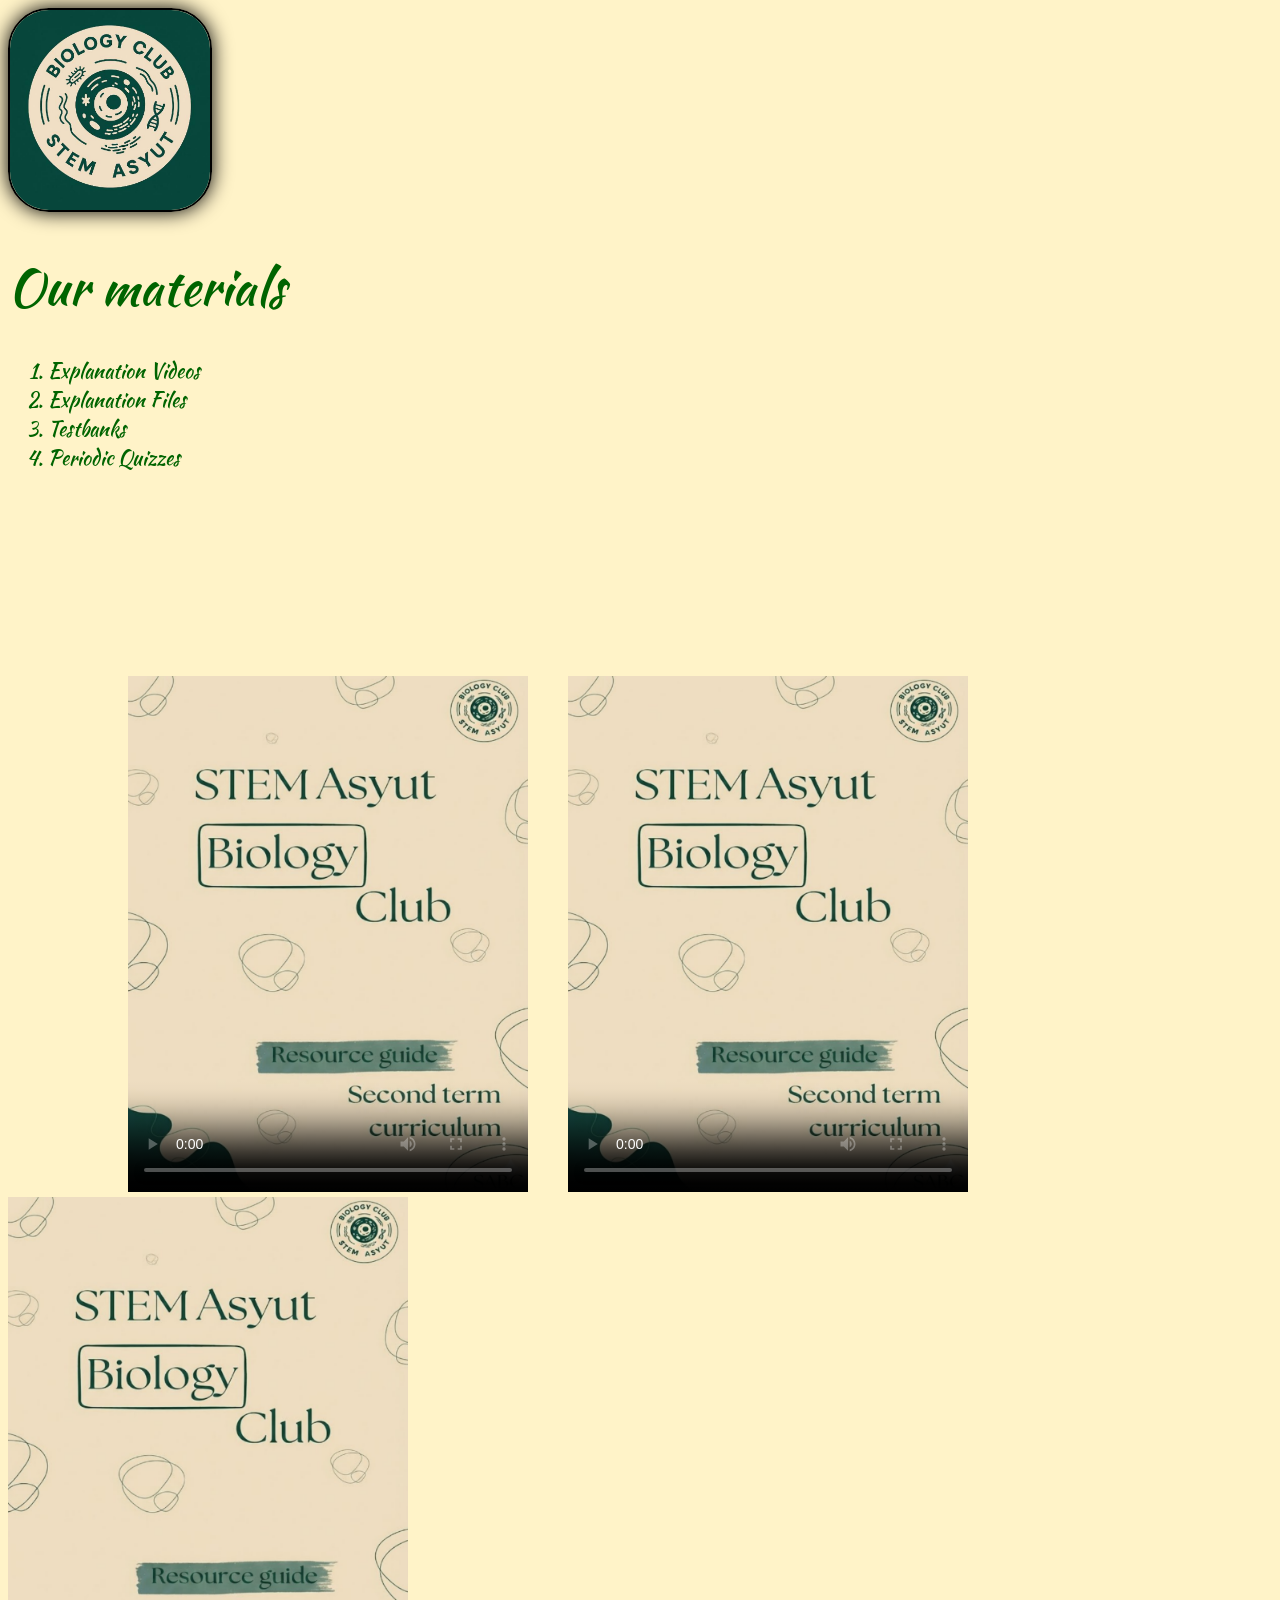
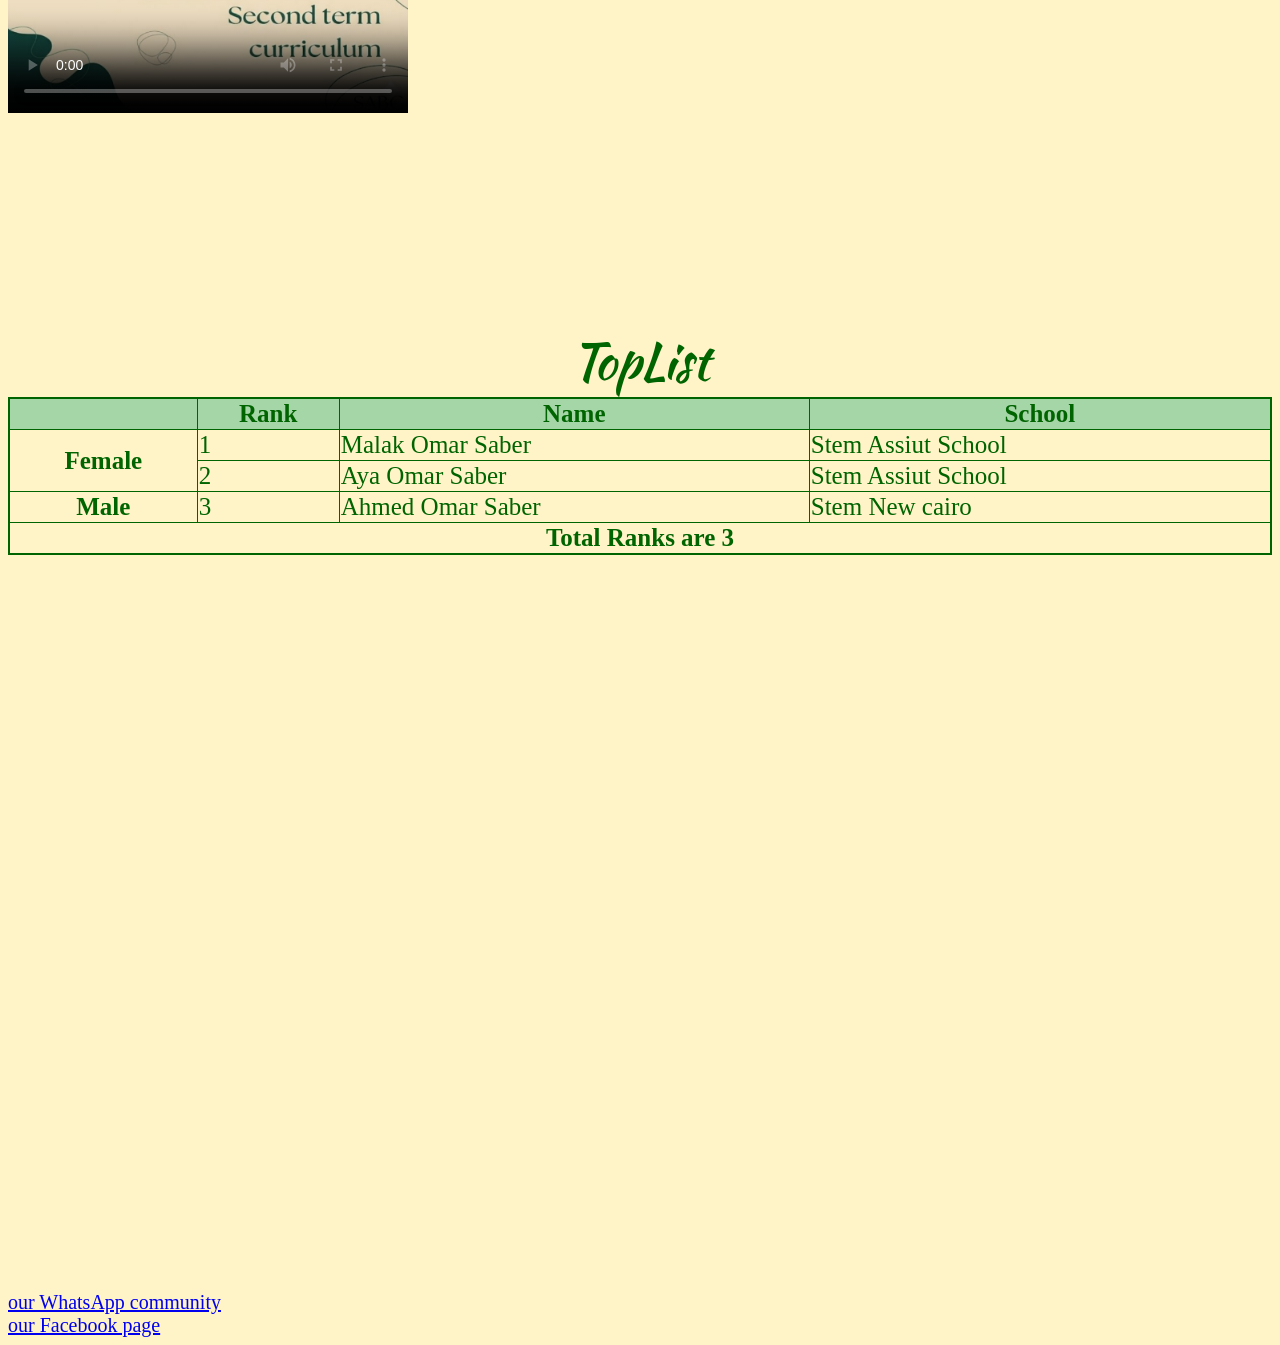
==== website.html @ ca2ec225 "Rename index.html to website.html" ====
<!DOCTYPE html>
<html>
    <head>
        <title>SABC</title>
        <link rel="preconnect" href="https://fonts.googleapis.com">
<link rel="preconnect" href="https://fonts.gstatic.com" crossorigin>
<link href="https://fonts.googleapis.com/css2?family=Kaushan+Script&display=swap" rel="stylesheet">
        <link rel="icon" href="icon.png"/>
        <link rel="stylesheet" type="text/css" href="css.css">
        <meta name="keywords" content="biology,stem assyut,bio,LO,SABC,biology club">
        <meta name="description" content="SABC-STEM Asyut Biology Club: Biology videos, study materials, test banks, solutions, and the latest events and opportunities for STEM students.">
        <meta name="viewpart" content="width=device-width,intial-scale=1.0"/>
        <script src="JAVASCRIPT"></script>
    </head>
    <body style="background-color:#FFF3C8; font-size:20px">
         
               
        <img src="bio.png" alt="our logo" title="SABC logo" width="200px" height="200px" style="border: 2px solid black; box-shadow:0px 0px 20px black; border-radius:20% 20% 20% 20%;"/> 
        <h1 class="kaushan-script-regular" title="Video, Explanation fils and Testbanks" >Our materials</h1>
        <ol>
            <li>Explanation Videos</li>
            <li>Explanation Files</li>
            <li>Testbanks</li>
            <li>Periodic Quizzes</li>
        </ol>
    </br>
    </br></br>
    </br>
    </br>
    </br>
    </br>
    </br> 
        &nbsp; &nbsp;&nbsp; &nbsp;&nbsp;&nbsp;&nbsp; &nbsp;&nbsp; &nbsp;&nbsp;&nbsp;&nbsp; &nbsp;&nbsp; &nbsp;&nbsp;&nbsp;<video src="A.mp4"controls width="400px" poster="D.png"></video>&nbsp; &nbsp;&nbsp; &nbsp;&nbsp;&nbsp;<video src="B.mp4"controls width="400px" poster="D.png"></video>&nbsp;&nbsp; &nbsp;&nbsp;&nbsp;&nbsp;<video src="C.mp4"controls width="400px" poster="D.png"></video>
       </br>
    </br>
    </br>
    </br></br>
    </br>
    </br>
    </br>
    </br>
    </br> <table border="1 2px" width="100%" style=" border-collapse:collapse; font-size: 25px; color:darkgreen ; border:2px solid darkgreen;">
            <caption >TopList</caption>
            <thead>
                <tr style="background-color: #A5D6A7;">
                    <td></td>
                   <th><b>Rank</b></th>
                    <th><b>Name</b></th>
                    <th><b>School</b></th>
                </tr>
            </thead>
            <tbody>
<tr>
    <th rowspan="2"><b>Female</b></th>
    <td>1</td>
    <td>Malak Omar Saber</td>
    <td>Stem Assiut School</td>
</tr>
<tr>
    
    <td>2</td>
    <td>Aya Omar Saber</td>
    <td>Stem Assiut School</td>
</tr>
<tr>
    <th><b>Male</b></th>
    <td>3</td>
    <td>Ahmed Omar Saber</td>
    <td>Stem New cairo</td>
</tr>

            </tbody>
            <tfoot>
                <tr>
                    <th colspan="4">Total Ranks are 3</th>
                
                </tr>
            </tfoot>
        </table>
    
    
    </br>
    </br>
    </br>
    </br>
    </br>
    </br>
    </br>
    </br>
    </br>
    </br>
    </br>
    </br>
    </br>
    </br>
    </br>
    </br>
    </br>
    </br>
    </br>
    </br>
    </br>
    </br>
    </br>
    </br>
    </br>
    </br>
    </br>
    </br>
    </br>
    </br>
    </br>
    </br>
        <a href="https://chat.whatsapp.com/KhS1bP6Qcvr7qwLU1u7n7N" target="_self">our WhatsApp community</a></br>
        <a href="https://www.facebook.com/share/1D3MLz9xYA/" target="_self">our Facebook page</a>

    </body>
</html>
---- css.css ----
h1{
    color:darkgreen;
    font-family:"Kaushan Script";
    font-size: 50px;
}
  .kaushan-script-regular {
  font-family: "Kaushan Script", cursive;
  font-weight: 400;
  font-style: normal;
}
caption{
    color:darkgreen;
    font-family:"Kaushan Script";
    font-size: 50px;
}
ol{
   color:darkgreen;
    font-family:"Kaushan Script";
    font-size: 20px;
}
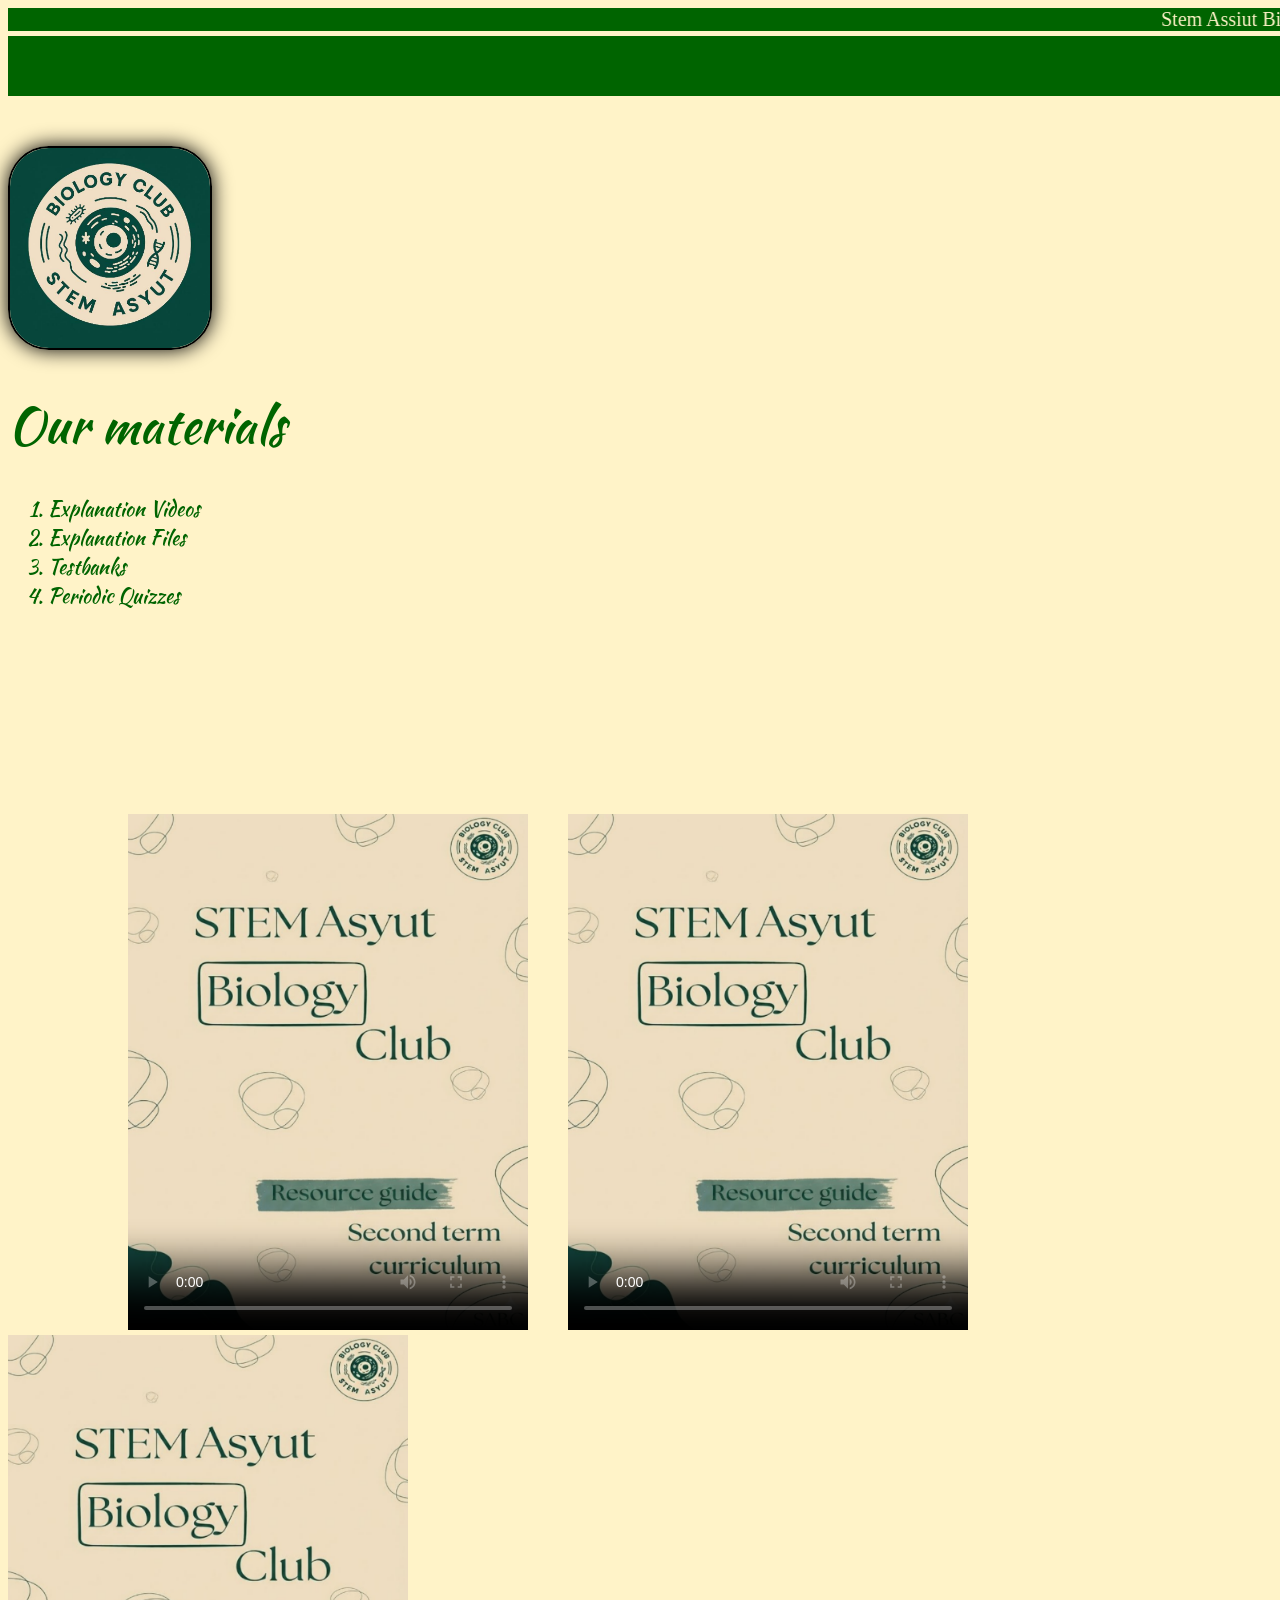
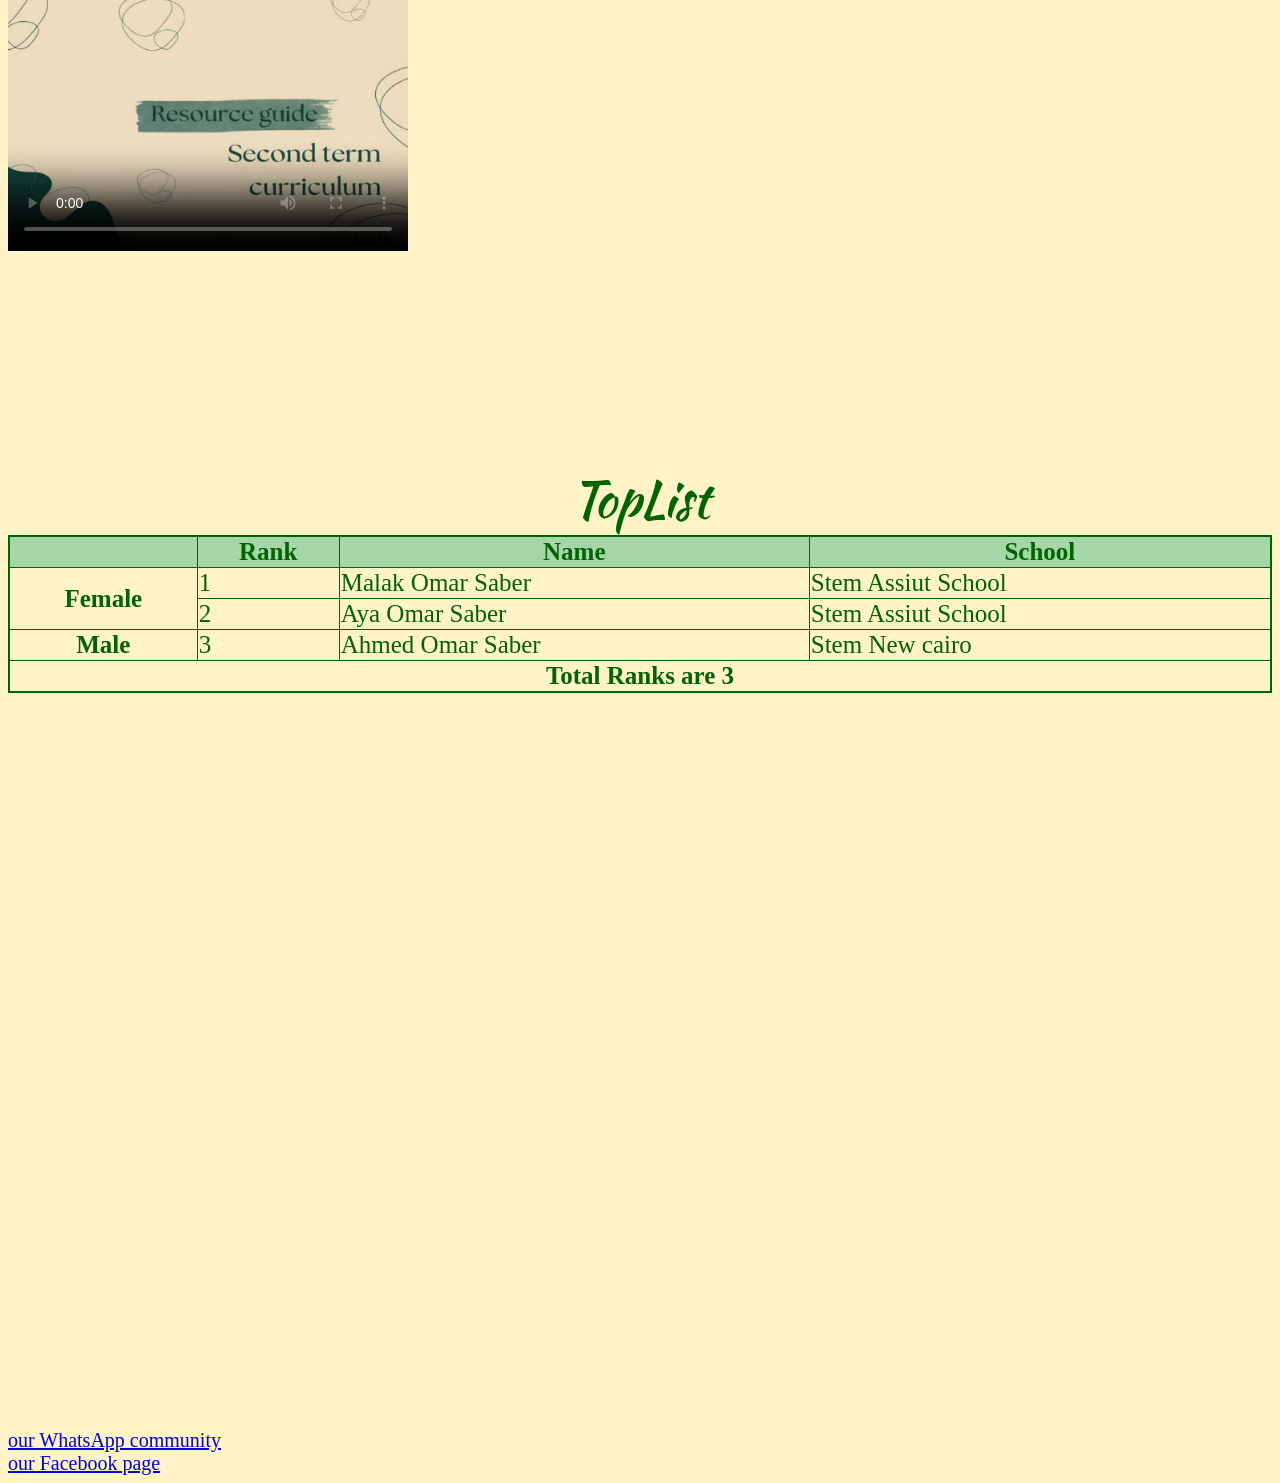
==== commit fe31b8ae: "Add files via upload" ====
--- a/website.html
+++ b/website.html
@@ -1,7 +1,10 @@
 <!DOCTYPE html>
 <html>
     <head>
-        <title>SABC</title>
+       <marquee direction="left" style="margin: 0; padding: 0;  background-color:darkgreen ; color:#FFF3C8 ; position: fixed;"> Stem Assiut Biology Club &nbsp;&nbsp;.&nbsp;&nbsp; Stem Assiut Biology Club &nbsp;&nbsp;.&nbsp;&nbsp; Stem Assiut Biology Club &nbsp;&nbsp;.&nbsp;&nbsp; Stem Assiut Biology Club &nbsp;&nbsp;.&nbsp;&nbsp; Stem Assiut Biology Club &nbsp;&nbsp;.&nbsp;&nbsp; Stem Assiut Biology Club </marquee>
+       <br> <header style="width: 100%; height: 60px; background-color:darkgreen ; position: fixed;margin-top: 5px;" ></header>    
+       <br><br><br><br>
+        <br><title>SABC</title>
         <link rel="preconnect" href="https://fonts.googleapis.com">
 <link rel="preconnect" href="https://fonts.gstatic.com" crossorigin>
 <link href="https://fonts.googleapis.com/css2?family=Kaushan+Script&display=swap" rel="stylesheet">
@@ -11,12 +14,13 @@
         <meta name="description" content="SABC-STEM Asyut Biology Club: Biology videos, study materials, test banks, solutions, and the latest events and opportunities for STEM students.">
         <meta name="viewpart" content="width=device-width,intial-scale=1.0"/>
         <script src="JAVASCRIPT"></script>
+         
     </head>
     <body style="background-color:#FFF3C8; font-size:20px">
-         
+        
                
         <img src="bio.png" alt="our logo" title="SABC logo" width="200px" height="200px" style="border: 2px solid black; box-shadow:0px 0px 20px black; border-radius:20% 20% 20% 20%;"/> 
-        <h1 class="kaushan-script-regular" title="Video, Explanation fils and Testbanks" >Our materials</h1>
+        <h1 class="kaushan-script-regular" title="Video, Explanation fils and Testbanks";>Our materials</h1>
         <ol>
             <li>Explanation Videos</li>
             <li>Explanation Files</li>
@@ -115,4 +119,4 @@
         <a href="https://www.facebook.com/share/1D3MLz9xYA/" target="_self">our Facebook page</a>
 
     </body>
-</html>
+</html>
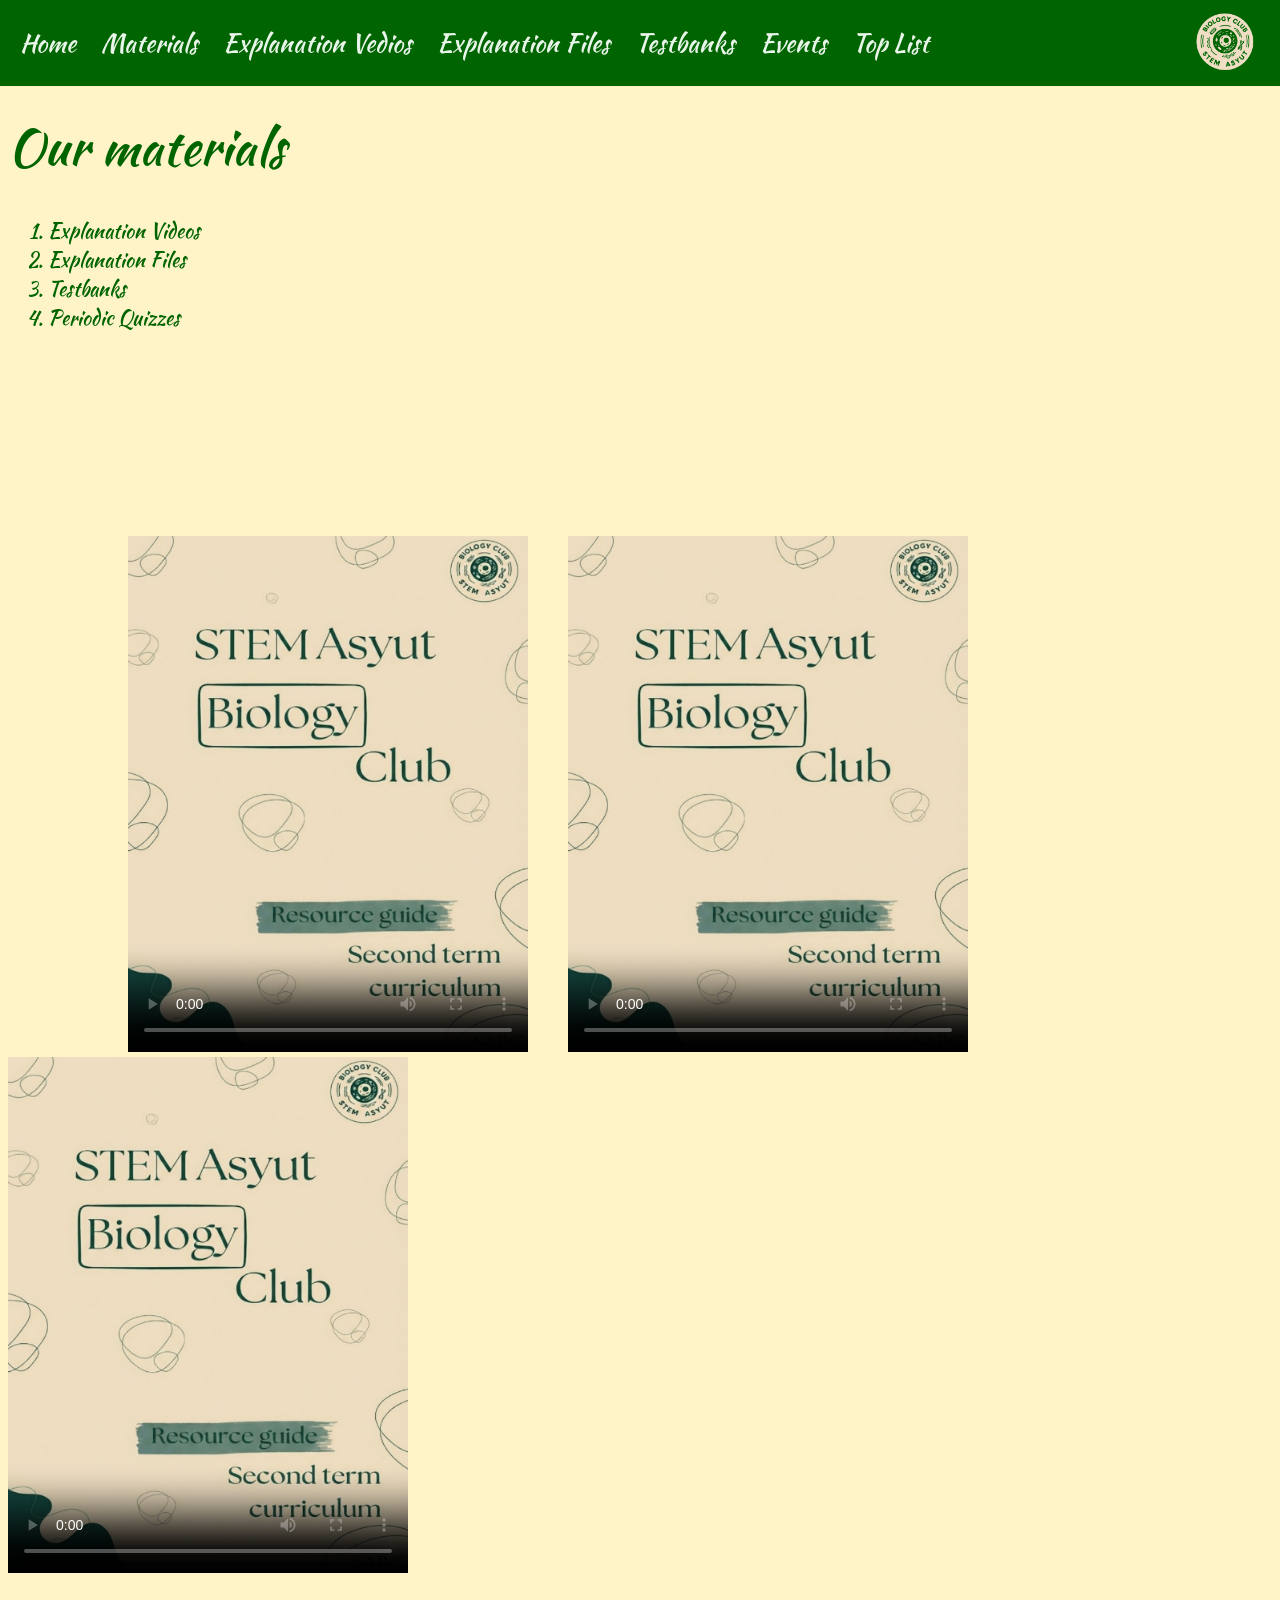
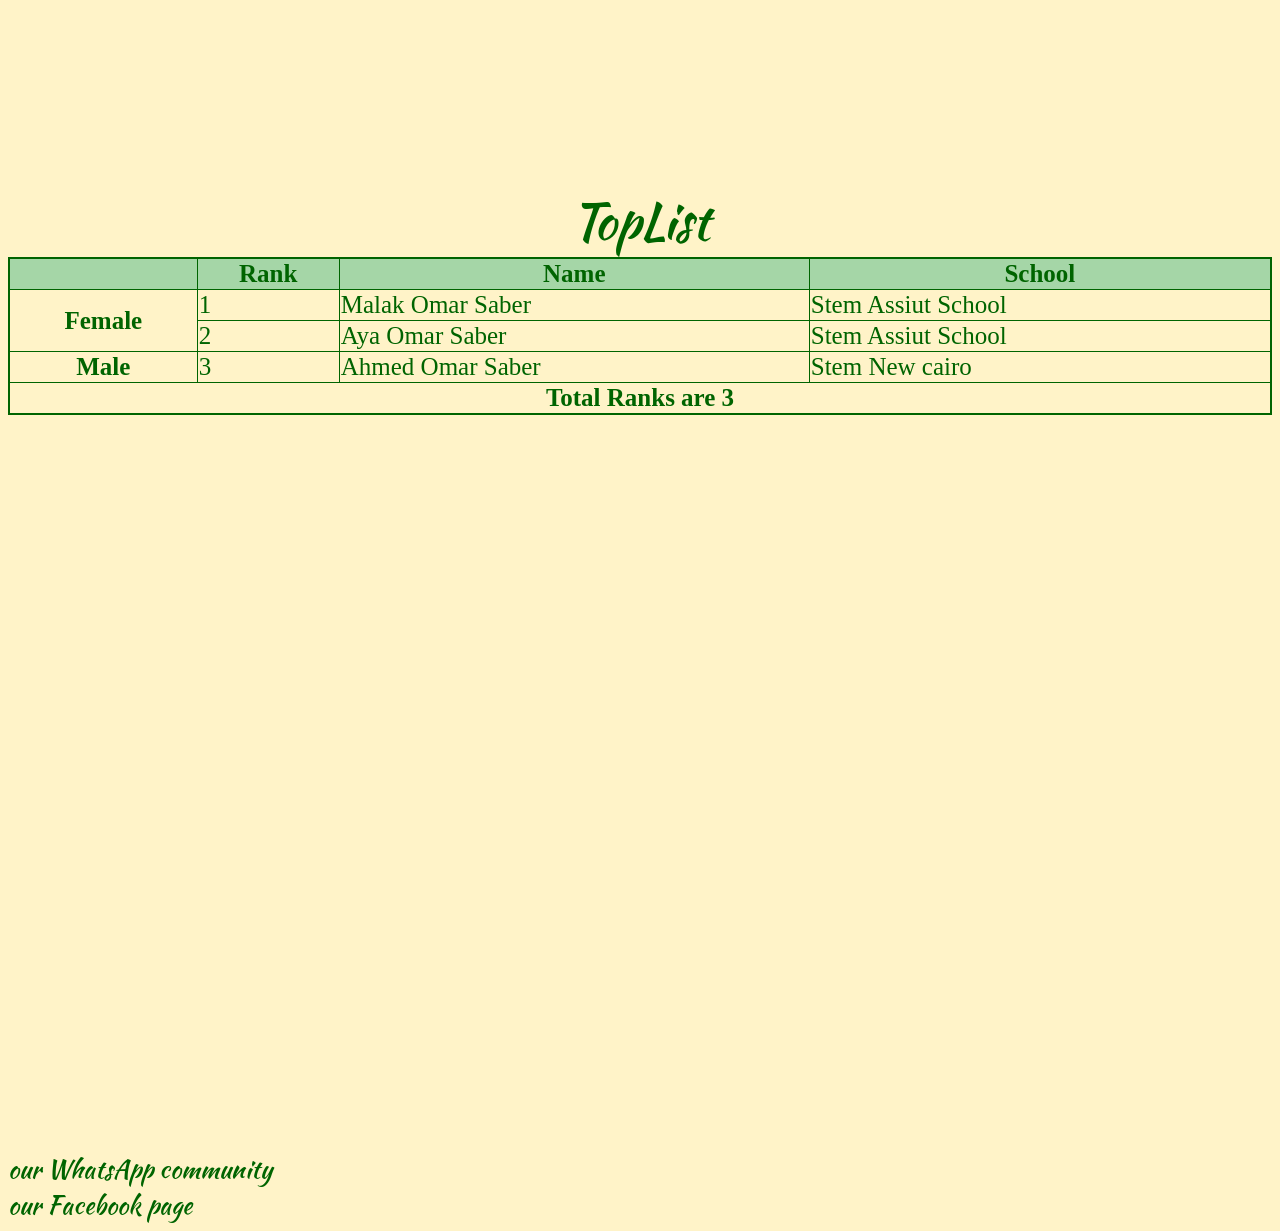
==== commit dbd43dae: "Add files via upload" ====
--- a/website.html
+++ b/website.html
@@ -1,25 +1,34 @@
 <!DOCTYPE html>
 <html>
     <head>
-       <marquee direction="left" style="margin: 0; padding: 0;  background-color:darkgreen ; color:#FFF3C8 ; position: fixed;"> Stem Assiut Biology Club &nbsp;&nbsp;.&nbsp;&nbsp; Stem Assiut Biology Club &nbsp;&nbsp;.&nbsp;&nbsp; Stem Assiut Biology Club &nbsp;&nbsp;.&nbsp;&nbsp; Stem Assiut Biology Club &nbsp;&nbsp;.&nbsp;&nbsp; Stem Assiut Biology Club &nbsp;&nbsp;.&nbsp;&nbsp; Stem Assiut Biology Club </marquee>
-       <br> <header style="width: 100%; height: 60px; background-color:darkgreen ; position: fixed;margin-top: 5px;" ></header>    
-       <br><br><br><br>
         <br><title>SABC</title>
         <link rel="preconnect" href="https://fonts.googleapis.com">
 <link rel="preconnect" href="https://fonts.gstatic.com" crossorigin>
 <link href="https://fonts.googleapis.com/css2?family=Kaushan+Script&display=swap" rel="stylesheet">
-        <link rel="icon" href="icon.png"/>
+        <link rel="icon" href="icon.png">
         <link rel="stylesheet" type="text/css" href="css.css">
         <meta name="keywords" content="biology,stem assyut,bio,LO,SABC,biology club">
         <meta name="description" content="SABC-STEM Asyut Biology Club: Biology videos, study materials, test banks, solutions, and the latest events and opportunities for STEM students.">
-        <meta name="viewpart" content="width=device-width,intial-scale=1.0"/>
+        <meta name="viewpart" content="width=device-width,intial-scale=1.0">
         <script src="JAVASCRIPT"></script>
          
     </head>
     <body style="background-color:#FFF3C8; font-size:20px">
+        <br><br>
+        <header class="navbar">
         
+        <nav>
+            <a href="#1">Home</a>
+            <a href="#2">Materials</a>
+            <a href="#3">Explanation Vedios</a>
+            <a href="#4">Explanation Files</a>
+            <a href="#5">Testbanks</a>
+            <a href="#6">Events</a>
+            <a href="#7">Top List</a>
+        </nav>
+        <img id="logo" src="bio.png" alt="SABC logo">
+        </header>
                
-        <img src="bio.png" alt="our logo" title="SABC logo" width="200px" height="200px" style="border: 2px solid black; box-shadow:0px 0px 20px black; border-radius:20% 20% 20% 20%;"/> 
         <h1 class="kaushan-script-regular" title="Video, Explanation fils and Testbanks";>Our materials</h1>
         <ol>
             <li>Explanation Videos</li>
@@ -43,7 +52,7 @@
     </br>
     </br>
     </br>
-    </br> <table border="1 2px" width="100%" style=" border-collapse:collapse; font-size: 25px; color:darkgreen ; border:2px solid darkgreen;">
+    </br> <table border="1 2px" width="100%" style=" border-collapse:collapse; font-size: 25px; color:#006400 ; border:2px solid darkgreen;">
             <caption >TopList</caption>
             <thead>
                 <tr style="background-color: #A5D6A7;">
--- a/css.css
+++ b/css.css
@@ -18,3 +18,64 @@
     font-family:"Kaushan Script";
     font-size: 20px;
 }  
+ a{
+    color: darkgreen;
+    font-size: 25px;
+    text-decoration: none; 
+    font-family:"Kaushan Script";
+
+ }
+#submit{
+    background-color:#E8F5E9 ;
+    border-radius: 10% 10% 10% 10% ;
+}
+ #submit:hover {
+    animation-name: yup;
+    animation-duration: .1s;
+    animation-iteration-count: infinite;
+ }
+ @keyframes yup {
+    from{padding: 5px;width: 310px;}
+    to{padding: 5px; width: 310px;}
+ }
+ .navbar{
+    background-color: darkgreen;
+    display: flex;
+    position: fixed;
+    top: 0;
+    left: 0;
+    width: 100%;
+    box-sizing: border-box;
+     justify-content: space-between;
+      align-items: center; 
+      padding: 8px 20px;
+      z-index: 1000;
+ }
+ #logo{
+    width: 70px;
+    height: 70px;
+    object-fit: contain;
+ }
+ .navbar nav{
+    display: flex;
+    gap: 25px;
+ }
+ .navbar nav a{
+    color: #E8F5E9;
+ }
+ #Registration{
+    width: 800px;
+    margin: 100px auto;
+ }
+ #Registration input{
+    width: 100%;
+    padding: 12px;
+    margin: 8px 0 20px;
+    box-sizing: border-box;
+    border: 1px solid #ccc;
+    border-radius: 8px;
+ }
+ #Registration label{
+    display: block;
+    margin-bottom: 5px;
+ }
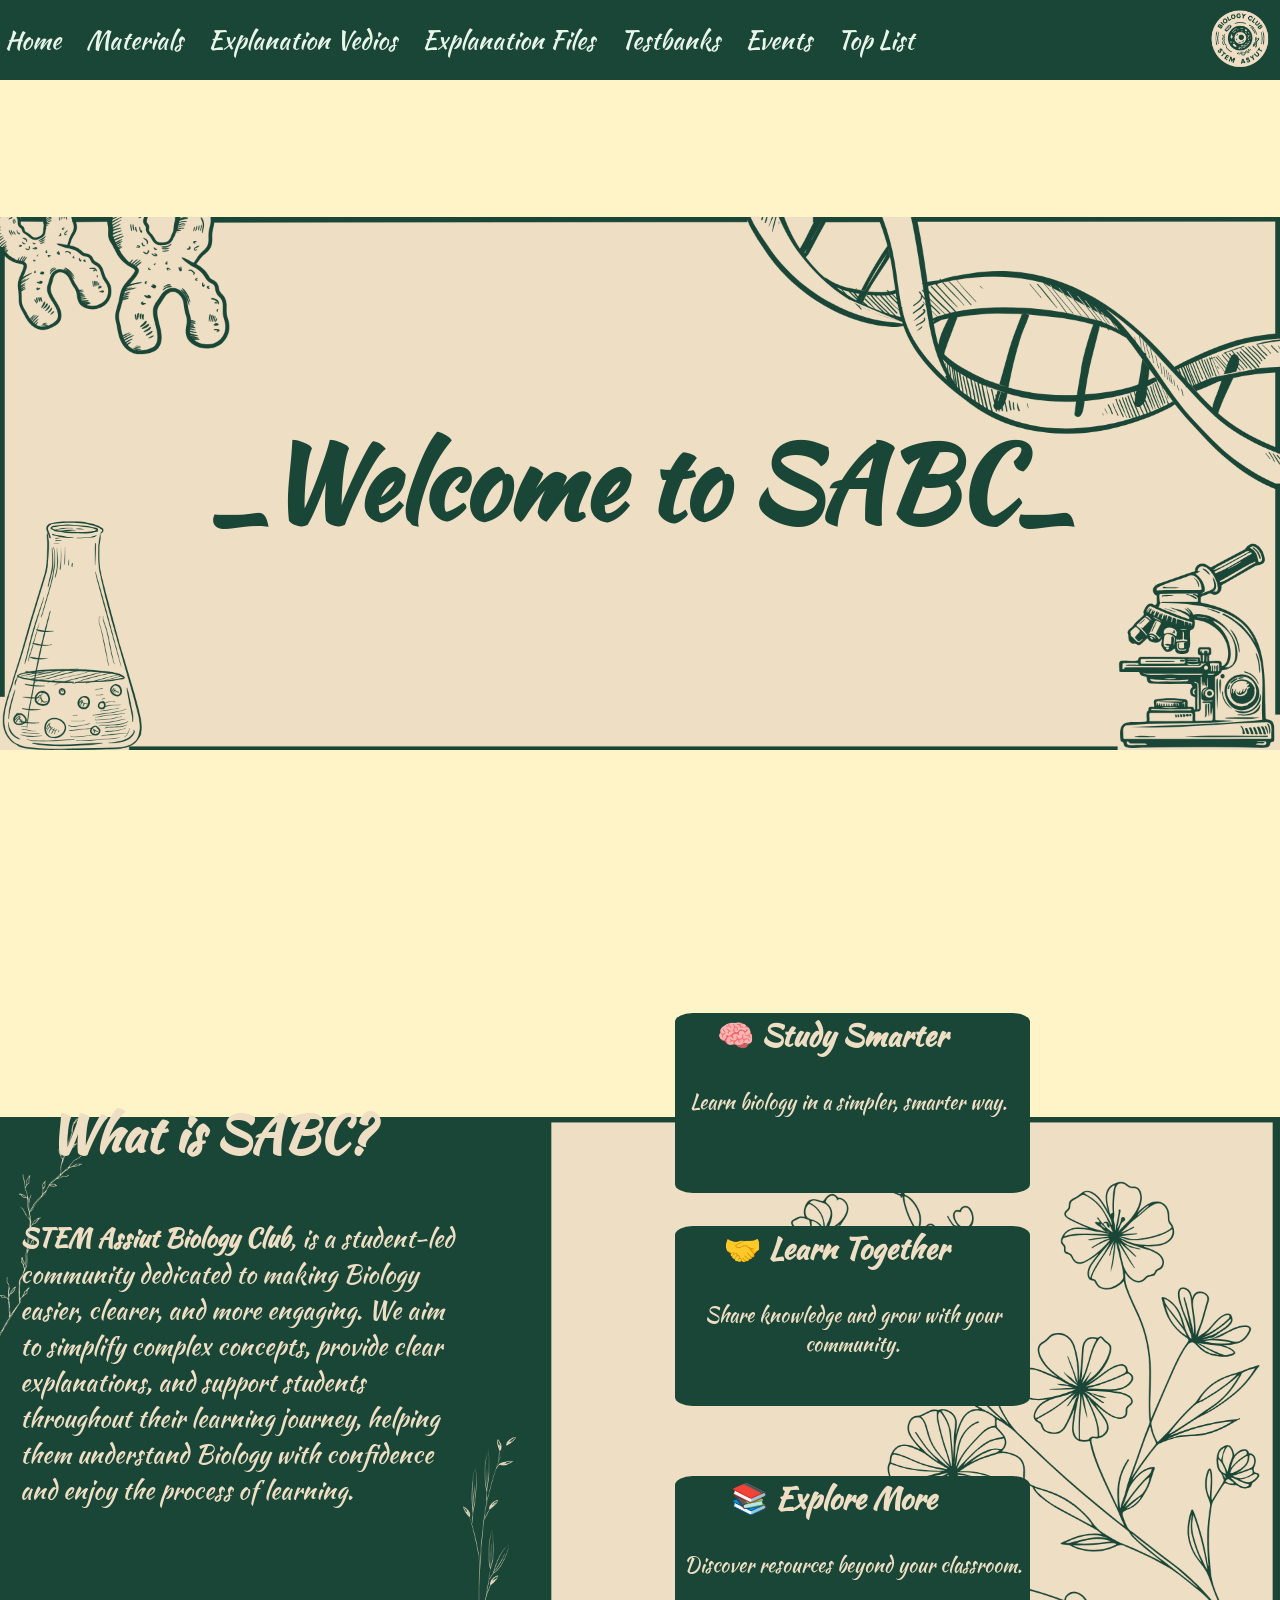
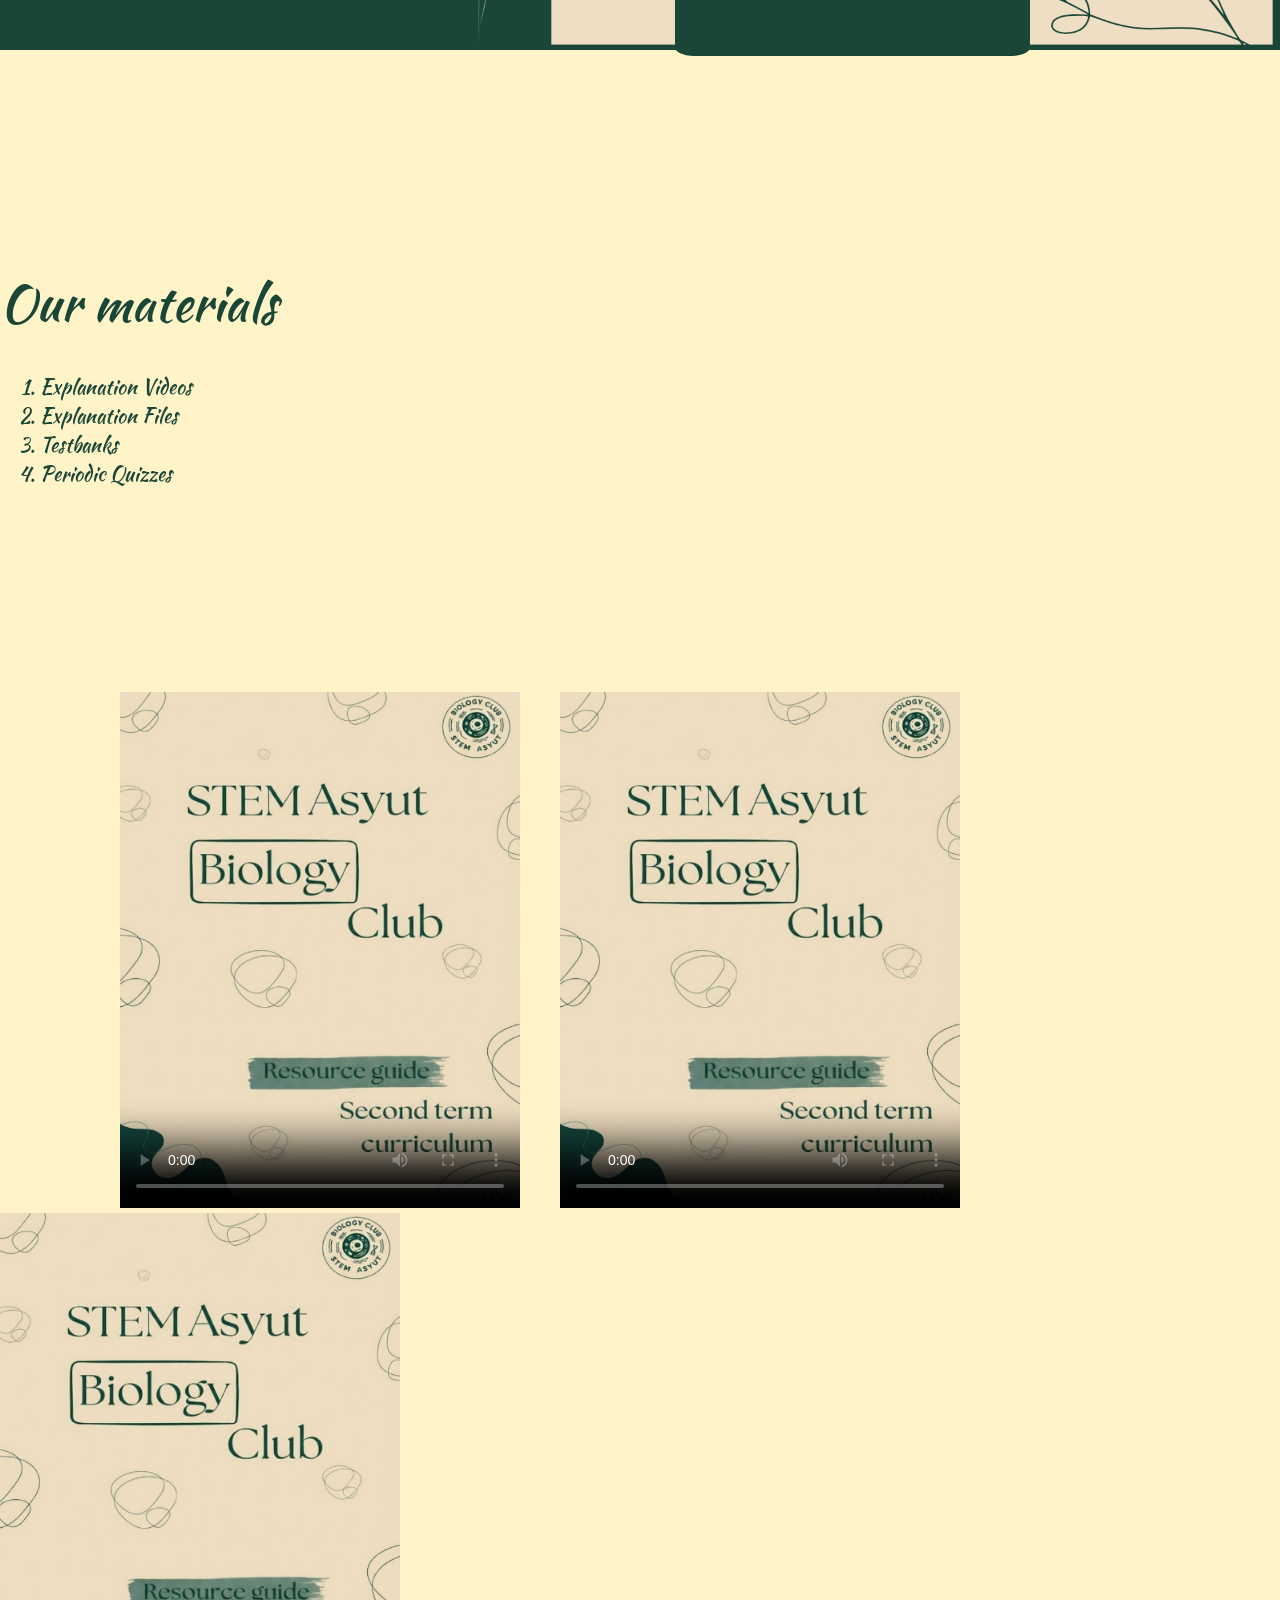
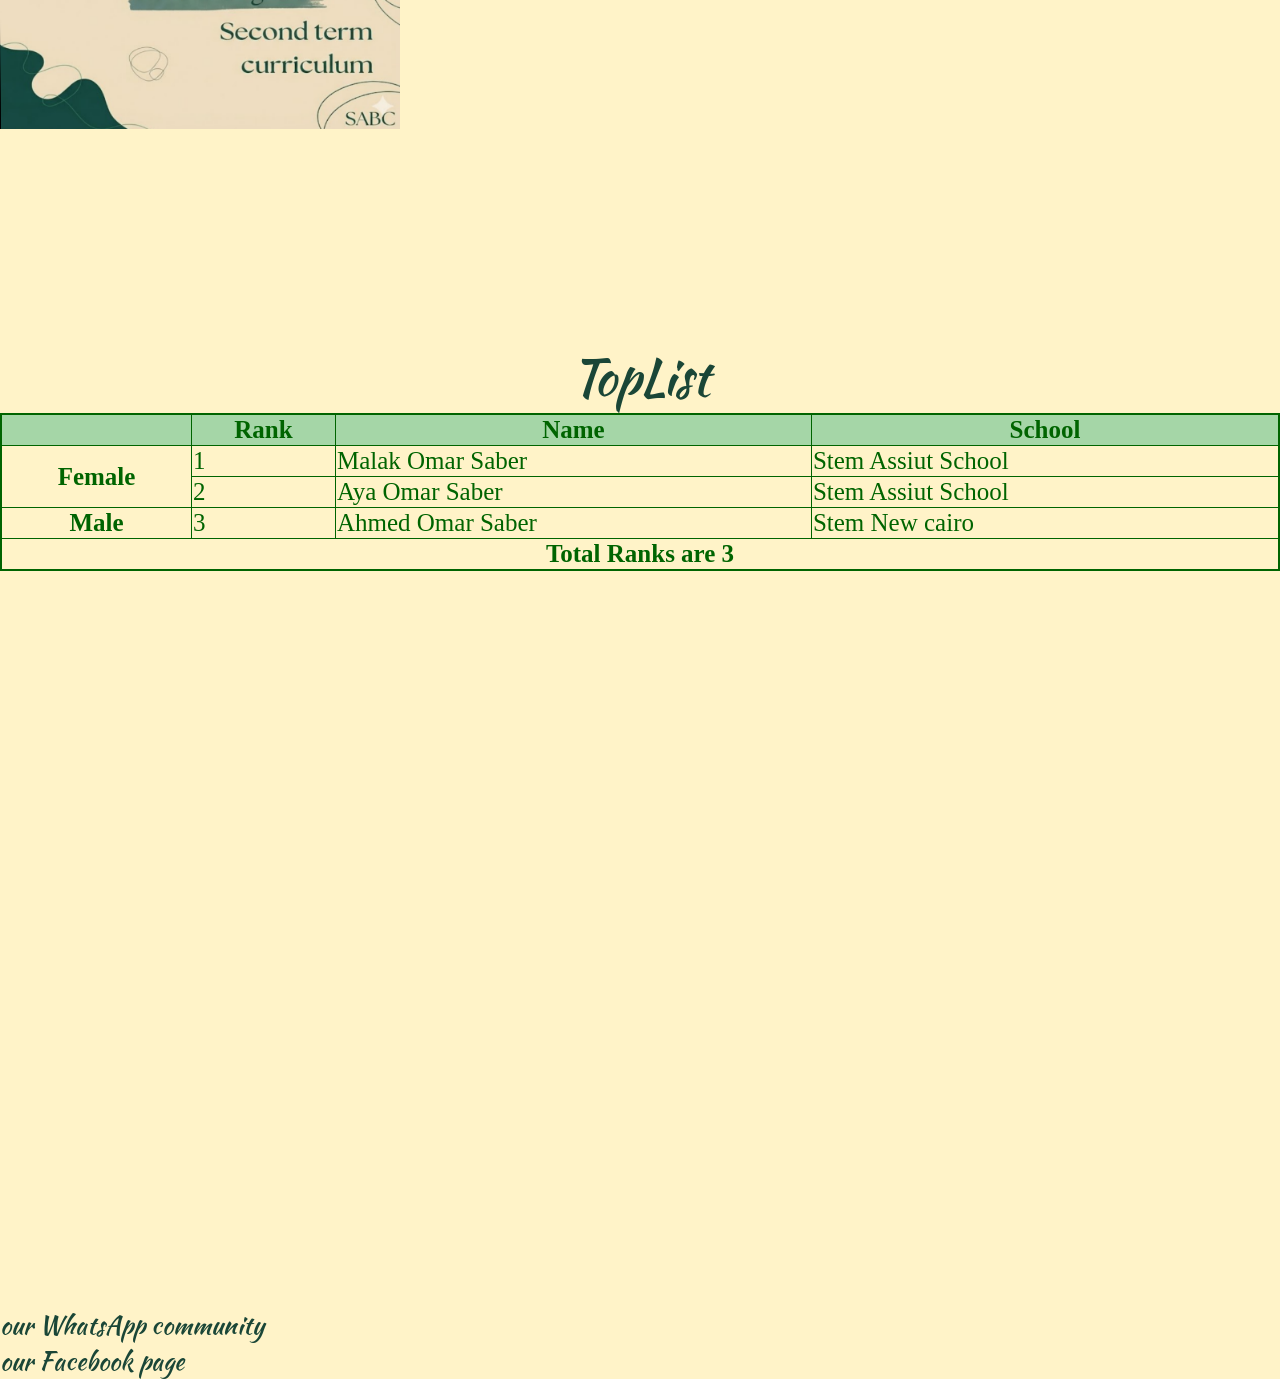
==== commit 6a505502: "Add files via upload" ====
--- a/website.html
+++ b/website.html
@@ -14,11 +14,10 @@
          
     </head>
     <body style="background-color:#FFF3C8; font-size:20px">
-        <br><br>
         <header class="navbar">
         
         <nav>
-            <a href="#1">Home</a>
+            <a href="#Home">Home</a>
             <a href="#2">Materials</a>
             <a href="#3">Explanation Vedios</a>
             <a href="#4">Explanation Files</a>
@@ -28,7 +27,33 @@
         </nav>
         <img id="logo" src="bio.png" alt="SABC logo">
         </header>
-               
+        
+            <section id="Home">
+                <h1 id="Home title" style=" color: #1a4637; font-size: 100px;"> _Welcome to SABC_ </h1>
+            </section>   
+            <section id="Home2">
+             <div id="p1">
+             <br><br><br> <br><br>
+             <h3 id="section2 title" style="color:#eedec3;  font-family:Kaushan Script; font-size: 50px;">&nbsp;&nbsp;&nbsp;&nbsp;What is SABC?</h3>
+             <p style="color:#eedec3; width: 65%; margin-left: 20px; font-family:Kaushan Script; font-size: 25px;"> <b> STEM Assiut Biology Club</b>, is a student-led community dedicated to making Biology easier, clearer, and more engaging. We aim to simplify complex concepts, provide clear explanations, and support students throughout their learning journey, helping them understand Biology with confidence and enjoy the process of learning.</p>
+            </div>
+             <div id="p2">
+                
+                <div id="card1">
+                    <h3 style="color:#eedec3;  font-family:Kaushan Script; font-size: 30px; margin-top: 0;" >&nbsp;&nbsp;&nbsp;&nbsp;&nbsp;&nbsp;🧠 Study Smarter</h3> 
+                 <p style="color:#eedec3;  font-family:Kaushan Script; font-size: 20px;">&nbsp;&nbsp;&nbsp;Learn biology in a simpler, smarter way.</p></div>
+                 <div id="p3">
+                    <h3 style="color:#eedec3;  font-family:Kaushan Script; font-size: 30px;" >&nbsp;&nbsp;&nbsp;&nbsp;&nbsp;&nbsp;&nbsp;🤝 Learn Together</h3>
+                    <p style="color:#eedec3;  font-family:Kaushan Script; font-size: 20px; text-align: center;">Share knowledge and grow with your community.</p>
+                 </div>
+                 <div id="p4">
+                    <h3 style="color:#eedec3;  font-family:Kaushan Script; font-size: 30px; margin-top: 0;">&nbsp;&nbsp;&nbsp;&nbsp;&nbsp;&nbsp;&nbsp;&nbsp;📚 Explore More</h3>
+                    <p style="color:#eedec3;  font-family:Kaushan Script; font-size: 20px; text-align: center;">Discover resources beyond your classroom.</p>
+                 </div>
+             </div>
+           
+           
+            </section>
         <h1 class="kaushan-script-regular" title="Video, Explanation fils and Testbanks";>Our materials</h1>
         <ol>
             <li>Explanation Videos</li>
--- a/css.css
+++ b/css.css
@@ -1,5 +1,5 @@
 h1{
-    color:darkgreen;
+    color:#1a4637;
     font-family:"Kaushan Script";
     font-size: 50px;
 }
@@ -9,17 +9,17 @@
   font-style: normal;
 }
 caption{
-    color:darkgreen;
+    color:#1a4637;
     font-family:"Kaushan Script";
     font-size: 50px;
 }
 ol{
-   color:darkgreen;
+   color:#1a4637;
     font-family:"Kaushan Script";
     font-size: 20px;
 }  
  a{
-    color: darkgreen;
+    color: #1a4637;
     font-size: 25px;
     text-decoration: none; 
     font-family:"Kaushan Script";
@@ -39,7 +39,7 @@
     to{padding: 5px; width: 310px;}
  }
  .navbar{
-    background-color: darkgreen;
+    background-color: #1a4637;
     display: flex;
     position: fixed;
     top: 0;
@@ -48,7 +48,7 @@
     box-sizing: border-box;
      justify-content: space-between;
       align-items: center; 
-      padding: 8px 20px;
+      padding:  5px;
       z-index: 1000;
  }
  #logo{
@@ -78,4 +78,65 @@
  #Registration label{
     display: block;
     margin-bottom: 5px;
- }+ }
+ #Home{
+    min-height: 100vh;
+    min-width: 100%;
+    background-image:url(2.png);
+    background-size: contain;
+    background-position:center;
+    background-repeat: no-repeat;
+    display: flex;
+    justify-content: center;
+    align-items: center;
+    box-sizing: border-box;
+    margin-top: 10px;
+}
+html, body{
+    margin: 0;
+    padding: 0;
+    width: 100%;
+    overflow-x: hidden;
+}
+*{
+    box-sizing: border-box;
+}
+#Home2{
+  min-height: 100vh;
+    min-width: 100%;
+    background-image:url(section2.png);
+    background-size: contain;
+    background-position:center;
+    background-repeat: no-repeat;
+    display: flex;
+    justify-content: space-between;
+    box-sizing: border-box;
+    margin-top: 0;
+}
+#p2{
+  background-color: #1a4637; 
+  text-align: left;
+  width: 80%;
+  height: 20vh;
+  margin-right: 250px;
+  margin-top: 80px;
+  border-radius: 5%;
+}
+#p3{
+     background-color: #1a4637; 
+  text-align: left;
+  width: 100%;
+  height: 20vh;
+  margin-right: 250px;
+  margin-top: 110px;
+  border-radius: 5%;
+}
+#p4{
+     background-color: #1a4637; 
+  text-align: left;
+  width: 100%;
+  height: 20vh;
+  margin-right: 250px;
+  margin-top: 70px;
+  border-radius: 5%;
+}
